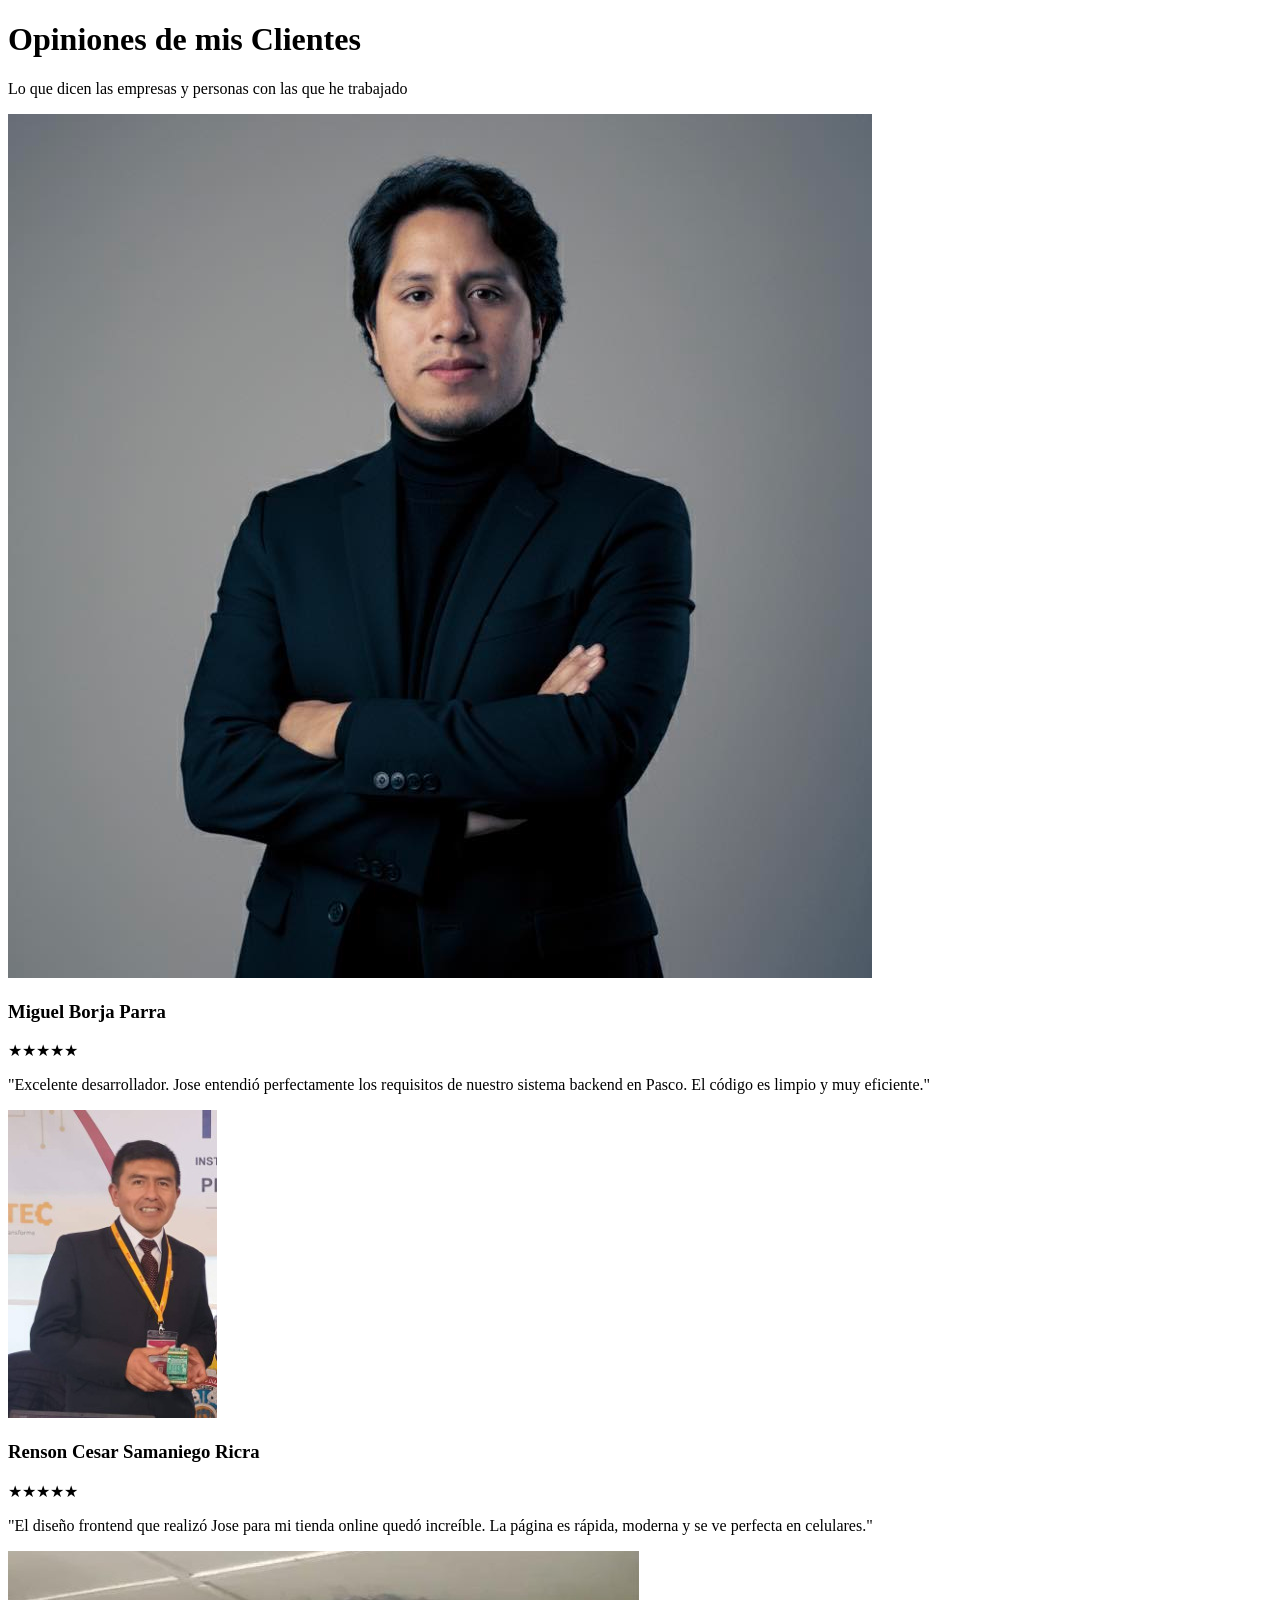
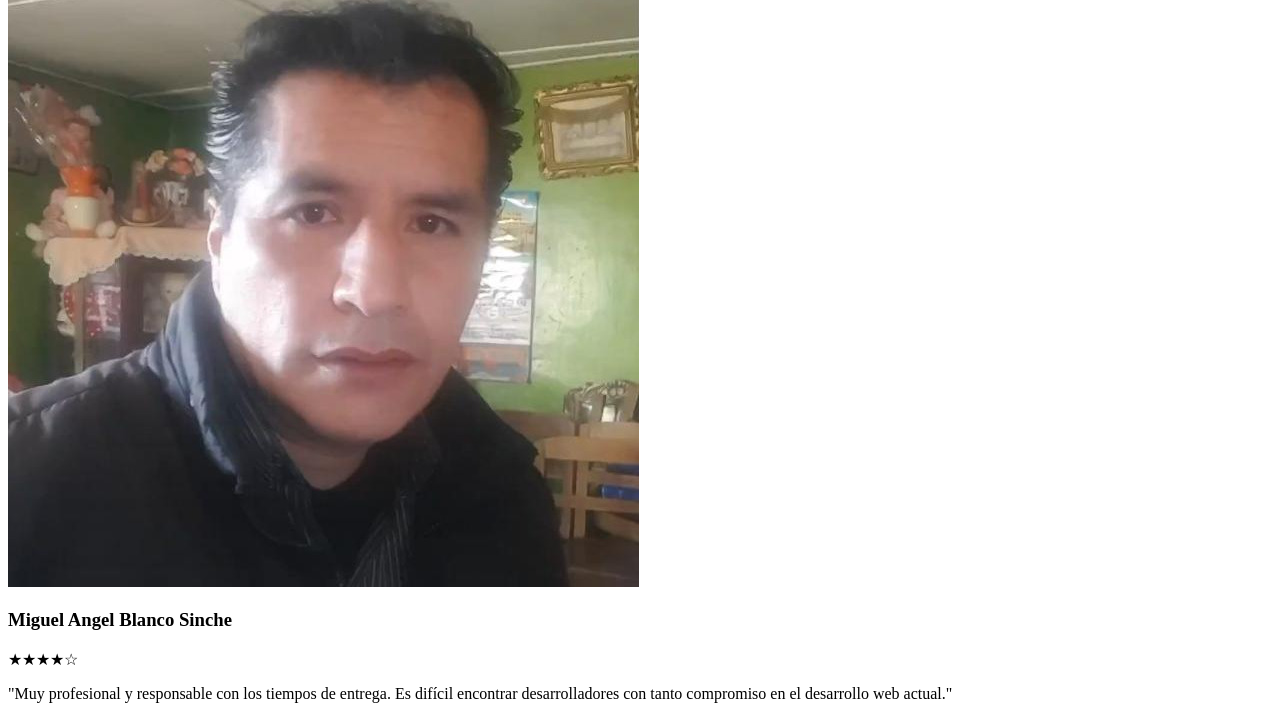
==== Clientes.html @ 9e3f35eb "Primer commit" ====
<!DOCTYPE html>
<html lang="es">
<head>
    <meta charset="UTF-8">
    <meta name="viewport" content="width=device-width, initial-scale=1.0">
    <title>Mis Clientes - Jose Carhuachin</title>
    <link rel="stylesheet" href="CSS/styles_Clientes.css">
</head>
<body>

    <header>
        <h1>Opiniones de mis Clientes</h1>
        <p>Lo que dicen las empresas y personas con las que he trabajado</p>
    </header>

    <section class="contenedor-clientes">
        
        <div class="tarjeta-cliente">
            <div class="encabezado-cliente">
                <img src="img/cliente1.jpg" alt="Foto de Cliente" class="foto-cliente">
                <div class="info-cliente">
                    <h3>Miguel Borja Parra</h3>
                    <div class="estrellas">★★★★★</div>
                </div>
            </div>
            <p class="testimonio">
                "Excelente desarrollador. Jose entendió perfectamente los requisitos de nuestro sistema backend en Pasco. El código es limpio y muy eficiente."
            </p>
        </div>

        <div class="tarjeta-cliente">
            <div class="encabezado-cliente">
                <img src="img/cliente2.jpg" alt="Foto de Cliente" class="foto-cliente">
                <div class="info-cliente">
                    <h3>Renson Cesar Samaniego Ricra</h3>
                    <div class="estrellas">★★★★★</div>
                </div>
            </div>
            <p class="testimonio">
                "El diseño frontend que realizó Jose para mi tienda online quedó increíble. La página es rápida, moderna y se ve perfecta en celulares."
            </p>
        </div>

        <div class="tarjeta-cliente">
            <div class="encabezado-cliente">
                <img src="img/cliente3.jpg" alt="Foto de Cliente" class="foto-cliente">
                <div class="info-cliente">
                    <h3>Miguel Angel Blanco Sinche</h3>
                    <div class="estrellas">★★★★☆</div>
                </div>
            </div>
            <p class="testimonio">
                "Muy profesional y responsable con los tiempos de entrega. Es difícil encontrar desarrolladores con tanto compromiso en el desarrollo web actual."
            </p>
        </div>

    </section>

</body>
</html>
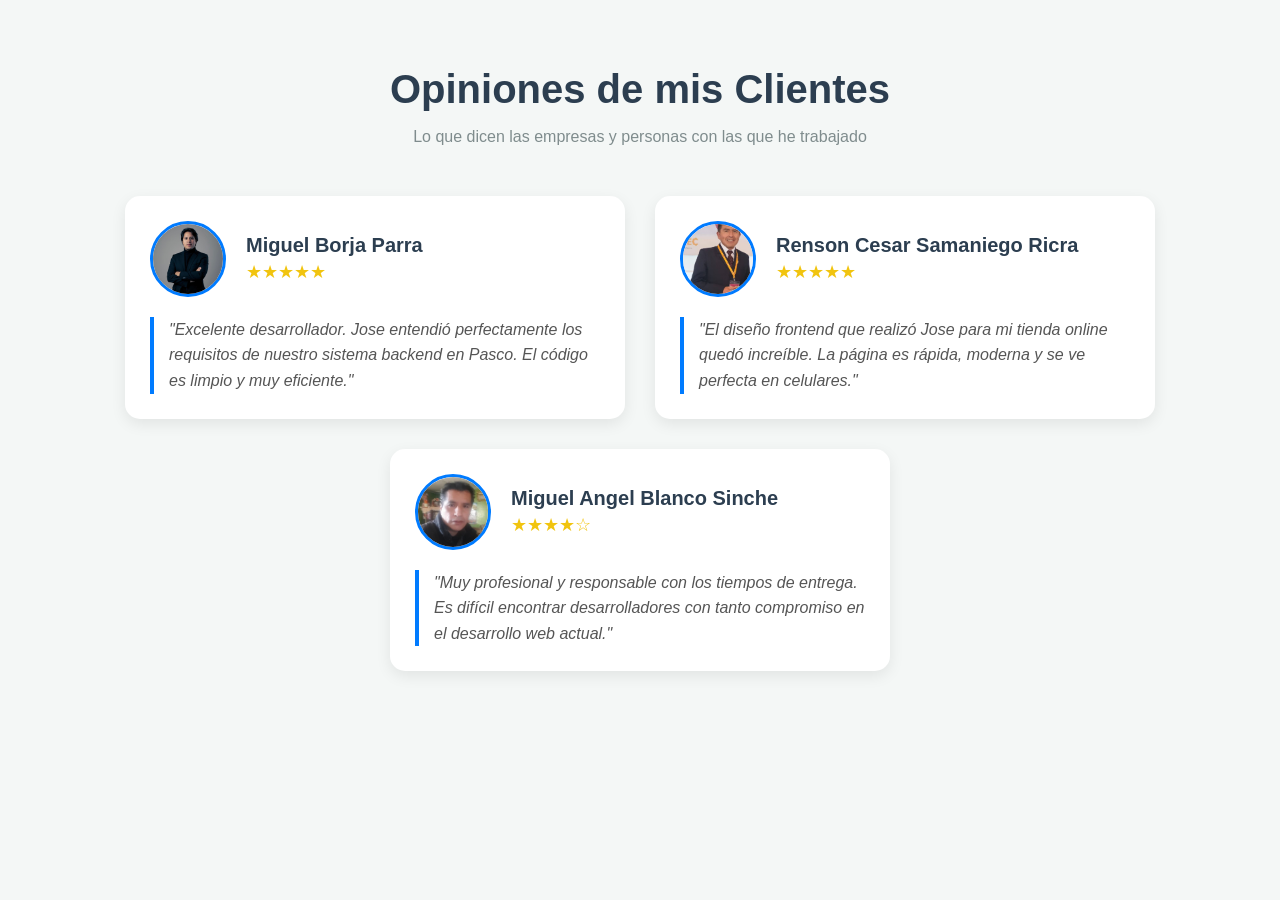
==== commit 41065084: "arregrando pagina" ====
--- a/Clientes.html
+++ b/Clientes.html
@@ -4,7 +4,7 @@
     <meta charset="UTF-8">
     <meta name="viewport" content="width=device-width, initial-scale=1.0">
     <title>Mis Clientes - Jose Carhuachin</title>
-    <link rel="stylesheet" href="CSS/styles_Clientes.css">
+    <link rel="stylesheet" href="css/styles_Clientes.css">
 </head>
 <body>
 
--- a/css/styles_Clientes.css
+++ b/css/styles_Clientes.css
@@ -0,0 +1,85 @@
+/* Estilos Generales */
+body {
+    font-family: 'Segoe UI', Arial, sans-serif;
+    background-color: #f4f7f6;
+    margin: 0;
+    padding: 40px 0;
+    color: #333;
+}
+
+header {
+    text-align: center;
+    margin-bottom: 50px;
+}
+
+header h1 {
+    font-size: 2.5rem;
+    color: #2c3e50;
+    margin-bottom: 10px;
+}
+
+header p {
+    color: #7f8c8d;
+}
+
+/* Contenedor de las tarjetas */
+.contenedor-clientes {
+    display: flex;
+    flex-wrap: wrap; /* Para que se acomoden si hay muchos */
+    justify-content: center;
+    gap: 30px;
+    padding: 0 20px;
+}
+
+/* Tarjeta Individual */
+.tarjeta-cliente {
+    background: white;
+    width: 100%;
+    max-width: 450px;
+    padding: 25px;
+    border-radius: 15px;
+    box-shadow: 0 5px 15px rgba(0,0,0,0.08);
+    transition: transform 0.3s ease;
+}
+
+.tarjeta-cliente:hover {
+    transform: translateY(-25px); /* Pequeño salto al pasar el mouse */
+}
+
+/* Alineación Foto + Nombre */
+.encabezado-cliente {
+    display: flex;
+    align-items: center;
+    gap: 20px;
+    margin-bottom: 20px;
+}
+
+.foto-cliente {
+    width: 70px;
+    height: 70px;
+    border-radius: 50%; /* Hace la foto circular */
+    object-fit: cover;
+    border: 3px solid #007bff; /* Borde azul profesional */
+}
+
+.info-cliente h3 {
+    margin: 0;
+    font-size: 1.25rem;
+    color: #2c3e50;
+}
+
+.estrellas {
+    color: #f1c40f; /* Amarillo dorado */
+    font-size: 1.1rem;
+    margin-top: 5px;
+}
+
+/* Texto del Testimonio */
+.testimonio {
+    font-style: italic;
+    color: #555;
+    line-height: 1.6;
+    margin: 0;
+    padding-left: 15px;
+    border-left: 4px solid #007bff; /* Línea de adorno */
+}
